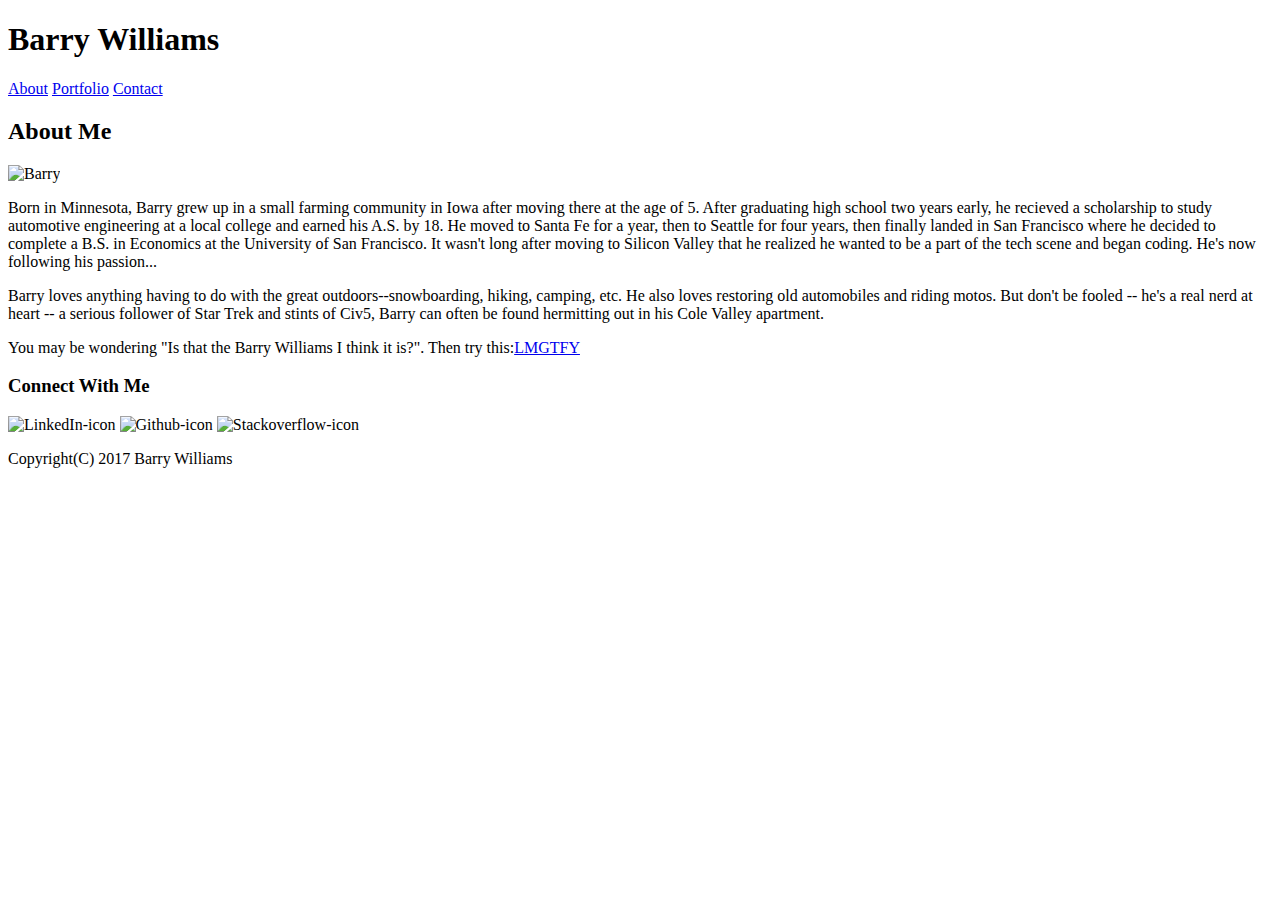
==== index.html @ 621338f5 "needed my index file" ====
<!DOCTYPE html>
<html>

<head>
	<title>About</title>

	<link rel="stylesheet" type="text/css" href="reset.css">
	<link rel="stylesheet" type="text/css" href="assets/css/style.css">

</head>



<body>
	<header class="navbar">
		<h1 id="nameLogo">Barry Williams</h1>
	<!--
		<button class="navbuttons" id="aboutButton">About</button>
		<button class="navbuttons" id="portButton">Portfolio</button>
		<button class="navbuttons" id="contactButton">Contact</button>
	-->

		<nav>
			<a class="navbuttons" id="aboutButton" href="http://kappalegnami.com/">About</a>

			<a class="navbuttons" id="portButton" href="http://kappalegnami.com/">Portfolio</a>

			<a class="navbuttons" id="contactButton" href="http://kappalegnami.com/">Contact</a>
			
		</nav>

	</header>
		
	<section id="main-aboutme">
		<h2>About Me</h2>
		<!--
			<img id="bioPic" src="https://github.com/makeitsoo/Basic-Portfolio/assets/images/GuardHouse.jpg"/>
		-->

			<figure id="line1"></figure>
			<img id="bioPic" src="assets/images/GuardHouse.jpg" alt="Barry"/>


			<p class="bio">Born in Minnesota, Barry grew up in a small farming community in Iowa after moving there at the age of 5. After graduating high school two years early, he recieved a scholarship to study automotive engineering at a local college and earned his A.S. by 18. He moved to Santa Fe for a year, then to Seattle for four years, then finally landed in San Francisco where he decided to complete a B.S. in Economics at the University of San Francisco. It wasn't long after moving to Silicon Valley that he realized he wanted to be a part of the tech scene and began coding. He's now following his passion... </p>

			<p class="bio">Barry loves anything having to do with the great outdoors--snowboarding, hiking, camping, etc. He also loves restoring old automobiles and riding motos. But don't be fooled -- he's a real nerd at heart -- a serious follower of Star Trek and stints of Civ5, Barry can often be found hermitting out in his Cole Valley apartment.</p>

			<p class="bio">You may be wondering "Is that the Barry Williams I think it is?". Then try this:<a href="http://lmgtfy.com/?q=Barry+Williams">LMGTFY</a>
			</p>
	</section>

	<aside>
		<h3>Connect With Me</h3>

			<figure id="line2"></figure>

			<img class="social" src="https://image.flaticon.com/icons/svg/174/174857.svg" alt="LinkedIn-icon"/>

			<img class="social" src="http://icons.iconarchive.com/icons/limav/flat-gradient-social/512/Github-icon.png" alt="Github-icon"/>

			<img class="social" src="https://cdn4.iconfinder.com/data/icons/miu-flat-social/60/stackoverflow-128.png" alt="Stackoverflow-icon"/>

	</aside>
		

	<footer>
		<p>Copyright(C) 2017 Barry Williams</p>
	</footer>


</body>
</html>
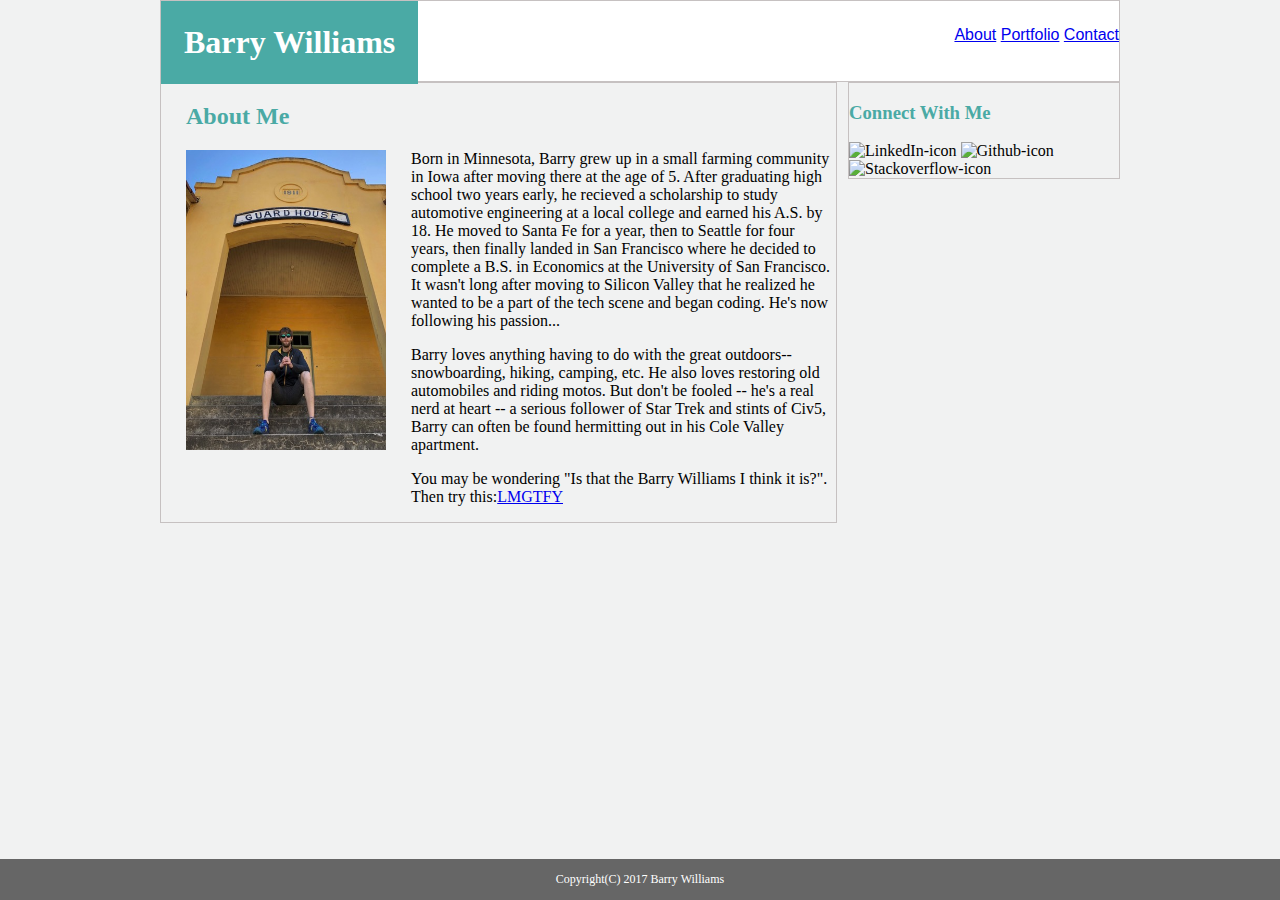
==== commit e93002d2: "updates to css for About page" ====
--- a/index.html
+++ b/index.html
@@ -30,7 +30,8 @@
 		</nav>
 
 	</header>
-		
+	
+	<div class=clearfix>
 	<section id="main-aboutme">
 		<h2>About Me</h2>
 		<!--
@@ -61,7 +62,7 @@
 			<img class="social" src="https://cdn4.iconfinder.com/data/icons/miu-flat-social/60/stackoverflow-128.png" alt="Stackoverflow-icon"/>
 
 	</aside>
-		
+	</div>
 
 	<footer>
 		<p>Copyright(C) 2017 Barry Williams</p>
--- a/assets/css/style.css
+++ b/assets/css/style.css
@@ -0,0 +1,149 @@
+
+/* be sure to use the correct parent/child relationship when it comes 
+to ordering code. Also must pay attention for the hierarcby of the 
+classes/id/etc.. If something is a class and an id, both of which specify 
+different colors which then takes presidence? Here are the rules: 
+
+Order on page:
+First: body, header, a, h1, h2, h3, h4
+Second: class (.)
+Third: id (#)
+
+Hierarchy:
+id (#) will always be given priority vs. class (.) because it is specific 
+to the element.
+
+
+Does not have to use these even if HTML has the hooks. Also sometimes uncessary 
+to specify anything for body if everything in the body is already part of 
+class or id being used in CSS to cusotmize. 
+
+
+--
+
+
+1. Colors _Pro-tip: Use the [Eye Dropper] Chrome extension to find the colors used on web pages.
+   * Teal color (used for headings and backgrounds): `#4aaaa5`
+   * Regular font color (used for paragraphs and all text besides the headings):`#777777`
+   * Main header background color: `#ffffff`
+   * Main header border color: `#cccccc`
+   * Footer background color: `#666666`
+   * Main content background color: `#ffffff`
+   * Main content border color: `#dddddd`
+
+2. Fonts:
+   * For heading fonts use `font-family: 'Georgia', Times, Times New Roman, serif;`.
+   * For all other fonts use `'Arial', 'Helvetica Neue', Helvetica, sans-serif;`.
+
+*/
+
+/*use relative for the header area and absolute for the label for h1.*/
+
+
+body {
+	background-color: #F1F2F2;
+	width:960px;
+	margin:auto;
+	/*
+	margin-right:32px;
+	margin-left:32px;
+	margin-top:0px;
+
+	margin:0px 32px 0px 32px;
+	*/
+}
+
+h1 {
+	position: absolute;
+	color:white;
+	background-color: #4aaaa5;
+	border:solid #4aaaa5;
+	margin:0;
+	padding:20px;
+	float:left;
+}
+
+h1, h2, h3 {
+	font-family: 'Georgia', Times, Times New Roman, serif;
+}
+
+h2, h3 {
+	color: #4aaaa5;
+}
+
+header {
+	position:relative;
+	background-color: #ffffff;
+	width:auto;
+	top:0;
+	left:0;
+	right:0;
+	height:80px;
+	border:1px solid #C6C1C1;
+}
+
+nav {
+	float:right;
+	font-family: 'Arial', 'Helvetica Neue', Helvetica, sans-serif;
+	padding-top:25px;
+	color:#C6C1C1;
+}
+
+aside {
+	float:right;
+	border-style:solid;
+	width:270px;
+	padding-left:0px;
+	border-width: 1px;
+	border-color:#C6C1C1;
+}
+
+footer {
+	position:fixed;
+	border:1px solid #666666;
+	width:auto;
+	bottom:0;
+	right:0;
+	left:0;
+	color:white;
+	background-color: #666666;
+	text-align: center;
+    margin-left: auto;
+    margin-right: auto;
+    font-size:12px;
+}
+
+.clearfix:before,
+.clearfix:after {
+	content:" ";
+	display:block;
+}
+
+.clearfix:after {
+	clear:both;
+}
+
+.social {
+	width:50px;
+	height:50px;
+}
+
+.bio {
+
+	padding-left:225px;
+}
+
+#bioPic {
+	float:left;
+	height:300px;
+	width:200px;
+}
+
+#main-aboutme {
+	border-style:solid;
+	border-width:1px;
+	border-color:#C6C1C1;
+	float:left;
+	width:650px;
+	padding-left:25px;
+}
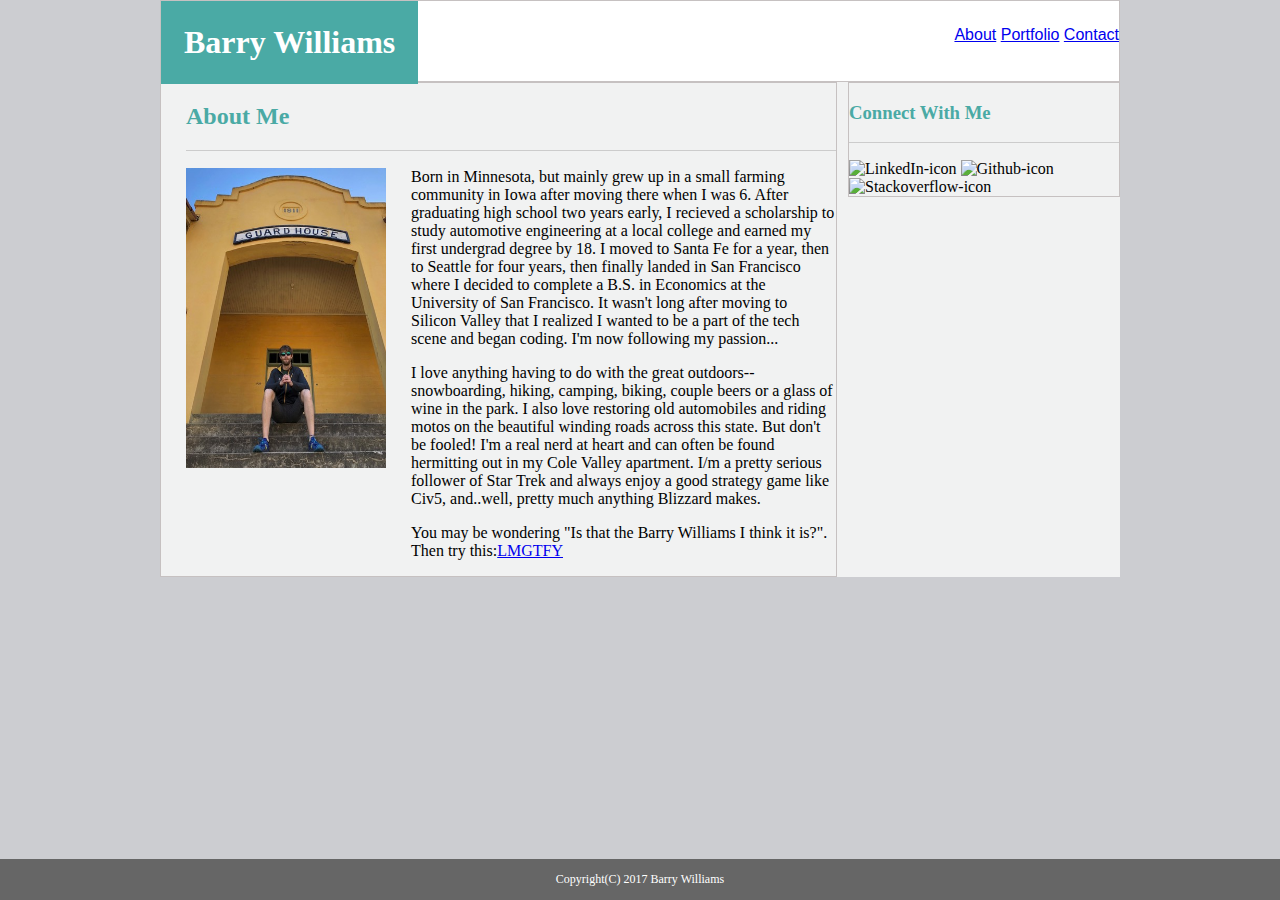
==== commit 7ad2c79a: "updated index.html and style.css" ====
--- a/index.html
+++ b/index.html
@@ -38,13 +38,13 @@
 			<img id="bioPic" src="https://github.com/makeitsoo/Basic-Portfolio/assets/images/GuardHouse.jpg"/>
 		-->
 
-			<figure id="line1"></figure>
+			<hr/>
 			<img id="bioPic" src="assets/images/GuardHouse.jpg" alt="Barry"/>
 
 
-			<p class="bio">Born in Minnesota, Barry grew up in a small farming community in Iowa after moving there at the age of 5. After graduating high school two years early, he recieved a scholarship to study automotive engineering at a local college and earned his A.S. by 18. He moved to Santa Fe for a year, then to Seattle for four years, then finally landed in San Francisco where he decided to complete a B.S. in Economics at the University of San Francisco. It wasn't long after moving to Silicon Valley that he realized he wanted to be a part of the tech scene and began coding. He's now following his passion... </p>
+			<p class="bio">Born in Minnesota, but mainly grew up in a small farming community in Iowa after moving there when I was 6. After graduating high school two years early, I recieved a scholarship to study automotive engineering at a local college and earned my first undergrad degree by 18. I moved to Santa Fe for a year, then to Seattle for four years, then finally landed in San Francisco where I decided to complete a B.S. in Economics at the University of San Francisco. It wasn't long after moving to Silicon Valley that I realized I wanted to be a part of the tech scene and began coding. I'm now following my passion... </p>
 
-			<p class="bio">Barry loves anything having to do with the great outdoors--snowboarding, hiking, camping, etc. He also loves restoring old automobiles and riding motos. But don't be fooled -- he's a real nerd at heart -- a serious follower of Star Trek and stints of Civ5, Barry can often be found hermitting out in his Cole Valley apartment.</p>
+			<p class="bio">I love anything having to do with the great outdoors--snowboarding, hiking, camping, biking, couple beers or a glass of wine in the park. I also love restoring old automobiles and riding motos on the beautiful winding roads across this state. But don't be fooled! I'm a real nerd at heart and can often be found hermitting out in my Cole Valley apartment. I/m a pretty serious follower of Star Trek and always enjoy a good strategy game like Civ5, and..well, pretty much anything Blizzard makes.</p>
 
 			<p class="bio">You may be wondering "Is that the Barry Williams I think it is?". Then try this:<a href="http://lmgtfy.com/?q=Barry+Williams">LMGTFY</a>
 			</p>
@@ -53,7 +53,7 @@
 	<aside>
 		<h3>Connect With Me</h3>
 
-			<figure id="line2"></figure>
+			<hr/>
 
 			<img class="social" src="https://image.flaticon.com/icons/svg/174/174857.svg" alt="LinkedIn-icon"/>
 
--- a/assets/css/style.css
+++ b/assets/css/style.css
@@ -39,6 +39,10 @@
 
 /*use relative for the header area and absolute for the label for h1.*/
 
+html {
+	width:auto;
+	background-color: #CCCDD1;
+}
 
 body {
 	background-color: #F1F2F2;
@@ -51,6 +55,15 @@
 
 	margin:0px 32px 0px 32px;
 	*/
+}
+
+hr {
+    display: block;
+    height: 1px;
+    border: 0;
+    border-top: 1px solid #ccc;
+    margin: 1em 0;
+    padding: 0;
 }
 
 h1 {
@@ -84,6 +97,7 @@
 
 nav {
 	float:right;
+	padding-right::;
 	font-family: 'Arial', 'Helvetica Neue', Helvetica, sans-serif;
 	padding-top:25px;
 	color:#C6C1C1;
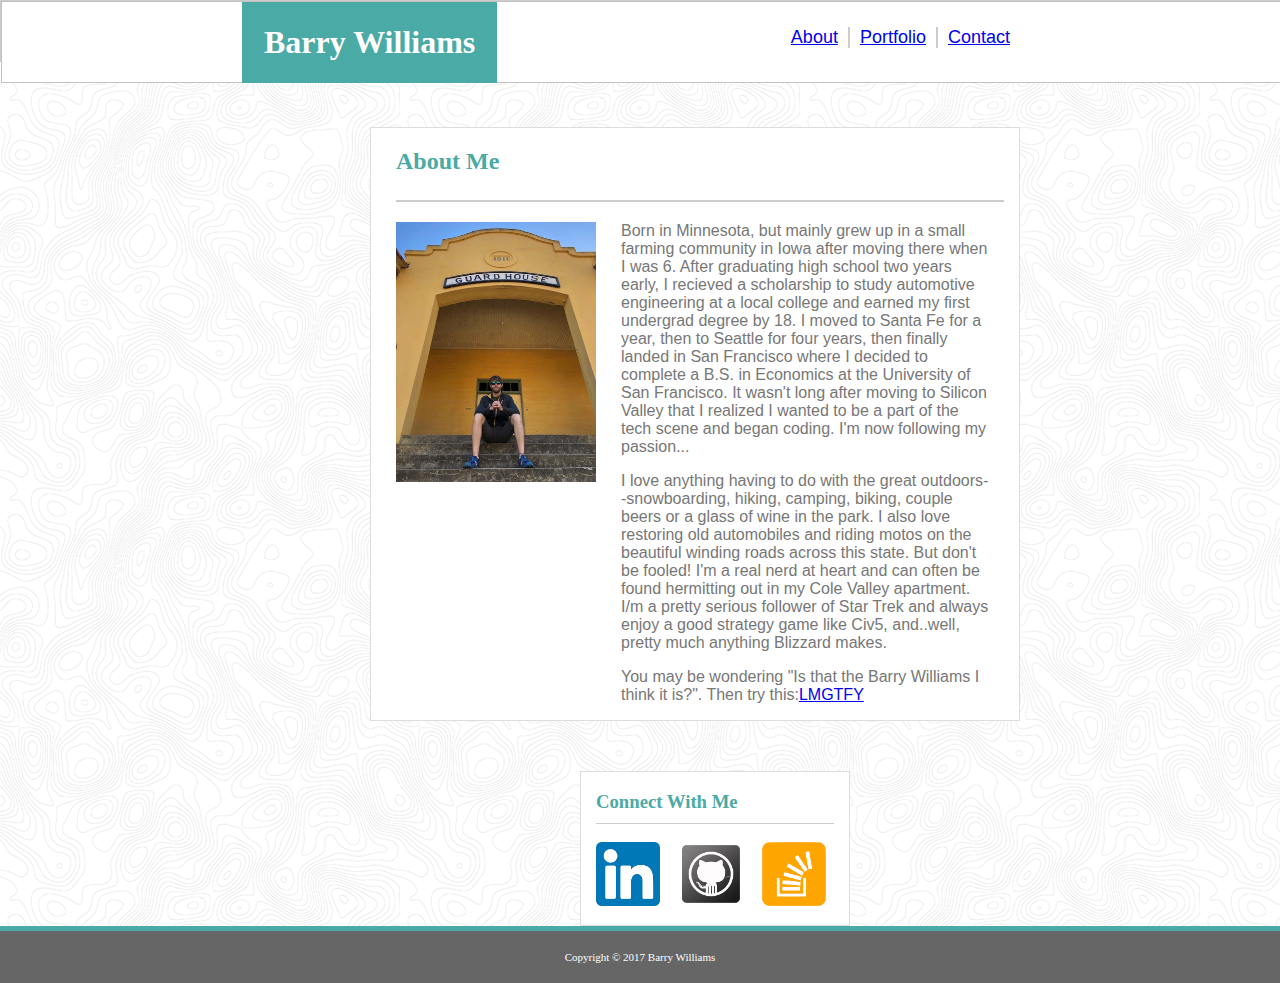
==== commit f2227757: "lots of changes to the About page" ====
--- a/index.html
+++ b/index.html
@@ -1,17 +1,13 @@
 <!DOCTYPE html>
 <html>
-
 <head>
 	<title>About</title>
-
 	<link rel="stylesheet" type="text/css" href="reset.css">
 	<link rel="stylesheet" type="text/css" href="assets/css/style.css">
-
 </head>
 
-
-
 <body>
+	<div class="pageTop">
 	<header class="navbar">
 		<h1 id="nameLogo">Barry Williams</h1>
 	<!--
@@ -19,26 +15,23 @@
 		<button class="navbuttons" id="portButton">Portfolio</button>
 		<button class="navbuttons" id="contactButton">Contact</button>
 	-->
-
 		<nav>
 			<a class="navbuttons" id="aboutButton" href="http://kappalegnami.com/">About</a>
 
 			<a class="navbuttons" id="portButton" href="http://kappalegnami.com/">Portfolio</a>
 
-			<a class="navbuttons" id="contactButton" href="http://kappalegnami.com/">Contact</a>
-			
+			<a id="contactButton" href="http://kappalegnami.com/">Contact</a>
 		</nav>
-
 	</header>
-	
+	</div>
 	<div class=clearfix>
-	<section id="main-aboutme">
+<section>
+	<article id="main-aboutme">
 		<h2>About Me</h2>
 		<!--
 			<img id="bioPic" src="https://github.com/makeitsoo/Basic-Portfolio/assets/images/GuardHouse.jpg"/>
 		-->
 
-			<hr/>
 			<img id="bioPic" src="assets/images/GuardHouse.jpg" alt="Barry"/>
 
 
@@ -48,24 +41,23 @@
 
 			<p class="bio">You may be wondering "Is that the Barry Williams I think it is?". Then try this:<a href="http://lmgtfy.com/?q=Barry+Williams">LMGTFY</a>
 			</p>
-	</section>
+	</article>
 
 	<aside>
 		<h3>Connect With Me</h3>
 
-			<hr/>
-
-			<img class="social" src="https://image.flaticon.com/icons/svg/174/174857.svg" alt="LinkedIn-icon"/>
-
-			<img class="social" src="http://icons.iconarchive.com/icons/limav/flat-gradient-social/512/Github-icon.png" alt="Github-icon"/>
-
-			<img class="social" src="https://cdn4.iconfinder.com/data/icons/miu-flat-social/60/stackoverflow-128.png" alt="Stackoverflow-icon"/>
+				<!--LinkedIn link-->
+			<img class="social" href="https://www.linkedin.com/in/barrywilliams4" target="_blank" src="assets/images/linkedin.png" alt="LinkedIn"/>
+				<!--Github link-->
+			<img class="social" href="https://github.com/makeitsoo" target="_blank" src="assets/images/github.jpeg" alt="Github"/>
+				<!--StackOverflow link-->
+			<img class="social" href="https://stackexchange.com/users/11853069/makeitso" target="_blank" src="assets/images/stackoverflow.png" alt="StackOverflow"/>
 
 	</aside>
 	</div>
-
+</section>
 	<footer>
-		<p>Copyright(C) 2017 Barry Williams</p>
+		Copyright © 2017 Barry Williams
 	</footer>
 
 
--- a/assets/css/style.css
+++ b/assets/css/style.css
@@ -37,33 +37,28 @@
 
 */
 
-/*use relative for the header area and absolute for the label for h1.*/
-
 html {
-	width:auto;
-	background-color: #CCCDD1;
+	/*width:auto;*/
+	background-image:url(../images/topography.png);
+	height:100%;
 }
 
 body {
-	background-color: #F1F2F2;
-	width:960px;
-	margin:auto;
+	margin: 0px;
+	height: 100%;
+	display: flex;
+	flex-direction: column;
+	/*width:960px;
+	margin:auto;*/
 	/*
+	height: 100%;
+	display: flex;
+	flex-direction: column;
 	margin-right:32px;
 	margin-left:32px;
 	margin-top:0px;
-
 	margin:0px 32px 0px 32px;
 	*/
-}
-
-hr {
-    display: block;
-    height: 1px;
-    border: 0;
-    border-top: 1px solid #ccc;
-    margin: 1em 0;
-    padding: 0;
 }
 
 h1 {
@@ -71,8 +66,9 @@
 	color:white;
 	background-color: #4aaaa5;
 	border:solid #4aaaa5;
-	margin:0;
-	padding:20px;
+	margin-top:0;
+	margin-left:240px;
+	padding:19px;
 	float:left;
 }
 
@@ -80,51 +76,96 @@
 	font-family: 'Georgia', Times, Times New Roman, serif;
 }
 
-h2, h3 {
+h2 {
 	color: #4aaaa5;
+	border-bottom: 2px solid #cccccc;
+	padding-bottom:25px;
+	margin-right:15px;
+}
+
+h3 {
+	color: #4aaaa5;
+	margin-left:15px;
+	margin-right:15px;
+	border-bottom: 1px solid #cccccc;
+	padding-bottom: 10px;
 }
 
 header {
 	position:relative;
 	background-color: #ffffff;
+	border-color: #dddddd;
 	width:auto;
 	top:0;
 	left:0;
 	right:0;
 	height:80px;
 	border:1px solid #C6C1C1;
+	margin-bottom:38px;
 }
 
 nav {
 	float:right;
-	padding-right::;
+	padding:20px;
 	font-family: 'Arial', 'Helvetica Neue', Helvetica, sans-serif;
+	font-size:18px;
 	padding-top:25px;
-	color:#C6C1C1;
+	color:#777777;
+	margin-right:240px;
+}
+
+section {
+	margin-top: 15px;
+	width: 960px;
+	margin-left: 130px;
+  	margin-bottom: 0px;
+	flex: 1 0 auto;
+}
+
+.pageTop	{
+	width: 100%;
+	background-color: #ffffff;
+	border: 1px solid #cccccc;
+	height: 60px;
+}
+
+.navbuttons {
+	float: left;
+	border-right: 2px solid #cccccc;
+	margin-left: 10px;
+	padding-right: 10px;
+}
+
+#contactButton {
+	float: left;
+	margin-left: 10px;
+	padding-right: 10px;
 }
 
 aside {
 	float:right;
 	border-style:solid;
-	width:270px;
+	width:268px;
 	padding-left:0px;
 	border-width: 1px;
-	border-color:#C6C1C1;
+	border-color:#dddddd;
+	background-color: #ffffff;
+	margin-top:50px;
+	margin-right:240px;
 }
 
 footer {
+	/*
 	position:fixed;
-	border:1px solid #666666;
-	width:auto;
-	bottom:0;
-	right:0;
-	left:0;
-	color:white;
-	background-color: #666666;
+    */
+	width: auto;
+    background-color: #666666;
+	border-top: 5px solid #4aaaa5;
+	color: #ffffff;
+	font-size: 11px;
 	text-align: center;
-    margin-left: auto;
-    margin-right: auto;
-    font-size:12px;
+	padding-top: 20px;
+	padding-bottom: 20px;
 }
 
 .clearfix:before,
@@ -138,26 +179,36 @@
 }
 
 .social {
-	width:50px;
-	height:50px;
+	/*background-color: #ffffff;*/
+	width:64px;
+	height:64px;
+	margin-left:15px;
+	padding-bottom:15px;
 }
 
 .bio {
-
+	padding-right:30px;
 	padding-left:225px;
+	color:#777777;
+	font-family: 'Arial', 'Helvetica Neue', Helvetica, sans-serif;
 }
 
 #bioPic {
 	float:left;
-	height:300px;
+	height:260px;
 	width:200px;
+	margin-bottom: 5px;
 }
 
 #main-aboutme {
 	border-style:solid;
 	border-width:1px;
-	border-color:#C6C1C1;
+	border-color:#dddddd;
+	background-color: #ffffff;
 	float:left;
-	width:650px;
+	width:623px;
 	padding-left:25px;
-}
+	margin-top: 50px;
+	margin-left:240px;
+
+}
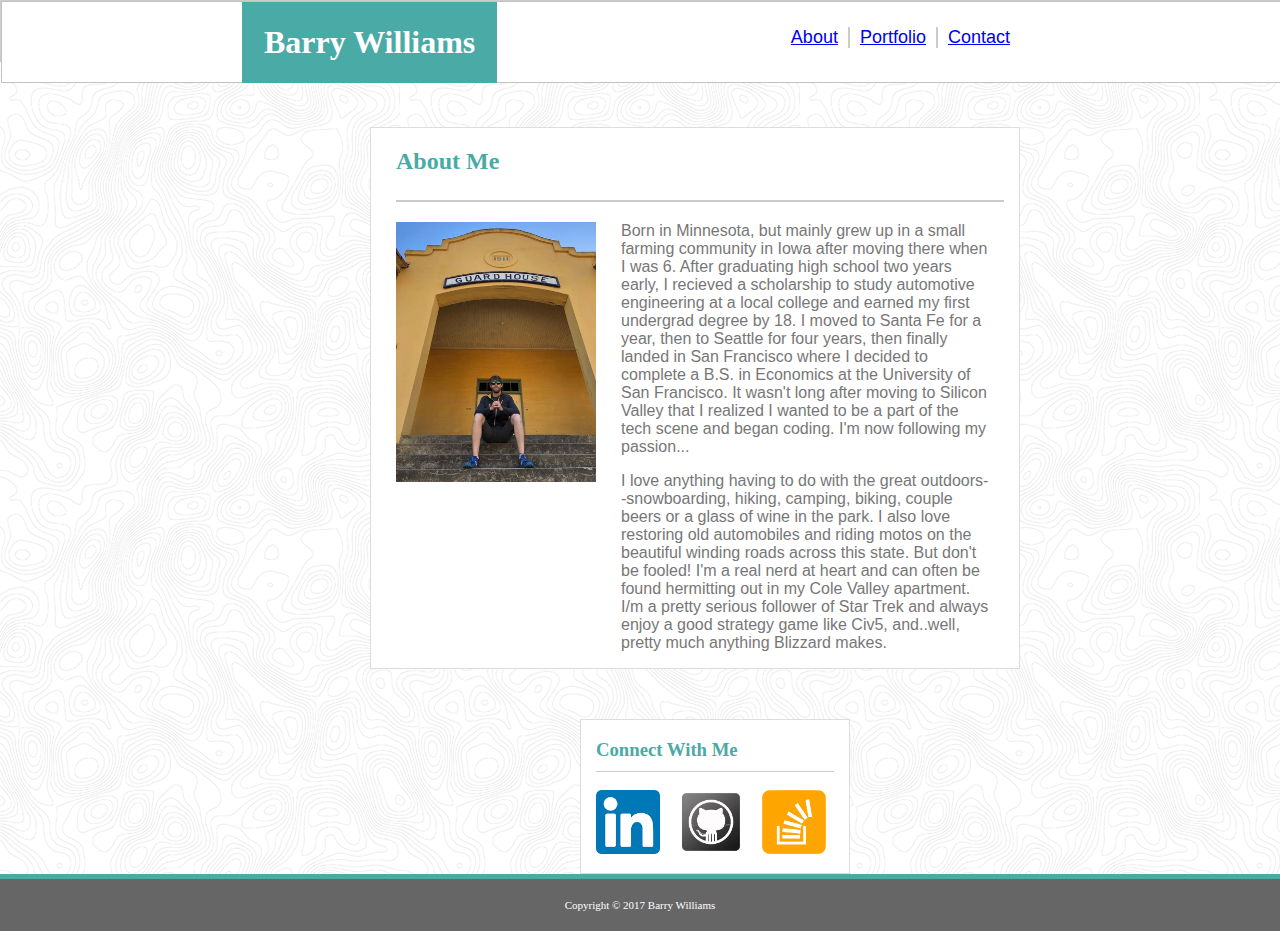
==== commit 65d5d77f: "portfolio page files" ====
--- a/index.html
+++ b/index.html
@@ -38,9 +38,10 @@
 			<p class="bio">Born in Minnesota, but mainly grew up in a small farming community in Iowa after moving there when I was 6. After graduating high school two years early, I recieved a scholarship to study automotive engineering at a local college and earned my first undergrad degree by 18. I moved to Santa Fe for a year, then to Seattle for four years, then finally landed in San Francisco where I decided to complete a B.S. in Economics at the University of San Francisco. It wasn't long after moving to Silicon Valley that I realized I wanted to be a part of the tech scene and began coding. I'm now following my passion... </p>
 
 			<p class="bio">I love anything having to do with the great outdoors--snowboarding, hiking, camping, biking, couple beers or a glass of wine in the park. I also love restoring old automobiles and riding motos on the beautiful winding roads across this state. But don't be fooled! I'm a real nerd at heart and can often be found hermitting out in my Cole Valley apartment. I/m a pretty serious follower of Star Trek and always enjoy a good strategy game like Civ5, and..well, pretty much anything Blizzard makes.</p>
-
+			<!--
 			<p class="bio">You may be wondering "Is that the Barry Williams I think it is?". Then try this:<a href="http://lmgtfy.com/?q=Barry+Williams">LMGTFY</a>
 			</p>
+			-->
 	</article>
 
 	<aside>
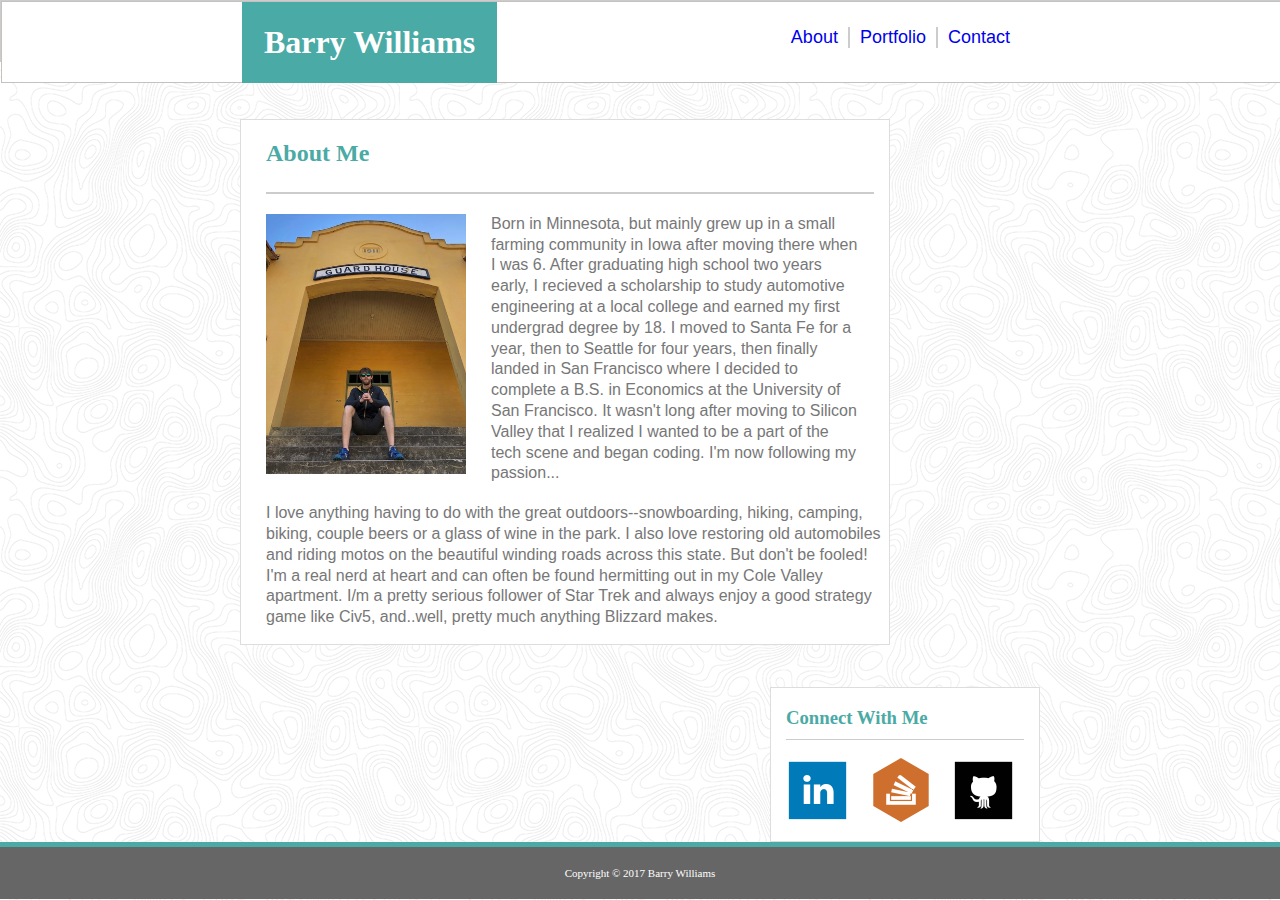
==== commit cda844f9: "updated href links to other pages for all html files" ====
--- a/index.html
+++ b/index.html
@@ -10,22 +10,17 @@
 	<div class="pageTop">
 	<header class="navbar">
 		<h1 id="nameLogo">Barry Williams</h1>
-	<!--
-		<button class="navbuttons" id="aboutButton">About</button>
-		<button class="navbuttons" id="portButton">Portfolio</button>
-		<button class="navbuttons" id="contactButton">Contact</button>
-	-->
 		<nav>
-			<a class="navbuttons" id="aboutButton" href="http://kappalegnami.com/">About</a>
+			<a class="navbuttons" id="aboutButton" target="_blank" href="index.html">About</a>
 
-			<a class="navbuttons" id="portButton" href="http://kappalegnami.com/">Portfolio</a>
+			<a class="navbuttons" id="portButton" target="_blank" href="portfolio.html">Portfolio</a>
 
-			<a id="contactButton" href="http://kappalegnami.com/">Contact</a>
+			<a id="contactButton" target="_blank" href="contact.html">Contact</a>
 		</nav>
 	</header>
 	</div>
 	<div class=clearfix>
-<section>
+<section class="content">
 	<article id="main-aboutme">
 		<h2>About Me</h2>
 		<!--
@@ -37,7 +32,7 @@
 
 			<p class="bio">Born in Minnesota, but mainly grew up in a small farming community in Iowa after moving there when I was 6. After graduating high school two years early, I recieved a scholarship to study automotive engineering at a local college and earned my first undergrad degree by 18. I moved to Santa Fe for a year, then to Seattle for four years, then finally landed in San Francisco where I decided to complete a B.S. in Economics at the University of San Francisco. It wasn't long after moving to Silicon Valley that I realized I wanted to be a part of the tech scene and began coding. I'm now following my passion... </p>
 
-			<p class="bio">I love anything having to do with the great outdoors--snowboarding, hiking, camping, biking, couple beers or a glass of wine in the park. I also love restoring old automobiles and riding motos on the beautiful winding roads across this state. But don't be fooled! I'm a real nerd at heart and can often be found hermitting out in my Cole Valley apartment. I/m a pretty serious follower of Star Trek and always enjoy a good strategy game like Civ5, and..well, pretty much anything Blizzard makes.</p>
+			<p class="bio1">I love anything having to do with the great outdoors--snowboarding, hiking, camping, biking, couple beers or a glass of wine in the park. I also love restoring old automobiles and riding motos on the beautiful winding roads across this state. But don't be fooled! I'm a real nerd at heart and can often be found hermitting out in my Cole Valley apartment. I/m a pretty serious follower of Star Trek and always enjoy a good strategy game like Civ5, and..well, pretty much anything Blizzard makes.</p>
 			<!--
 			<p class="bio">You may be wondering "Is that the Barry Williams I think it is?". Then try this:<a href="http://lmgtfy.com/?q=Barry+Williams">LMGTFY</a>
 			</p>
@@ -48,16 +43,15 @@
 		<h3>Connect With Me</h3>
 
 				<!--LinkedIn link-->
-			<img class="social" href="https://www.linkedin.com/in/barrywilliams4" target="_blank" src="assets/images/linkedin.png" alt="LinkedIn"/>
+			<a target="_blank" href="https://www.linkedin.com/in/barrywilliams4"><img class="social" src="assets/images/linkedin.png" alt="LinkedIn"></a>
+				<!--StackOverflow link-->
+			<a target="_blank" href="https://stackexchange.com/users/11853069/makeitso"><img class="social" src="assets/images/stack.png" alt="StackOverflow"></a>
 				<!--Github link-->
-			<img class="social" href="https://github.com/makeitsoo" target="_blank" src="assets/images/github.jpeg" alt="Github"/>
-				<!--StackOverflow link-->
-			<img class="social" href="https://stackexchange.com/users/11853069/makeitso" target="_blank" src="assets/images/stackoverflow.png" alt="StackOverflow"/>
-
+			<a target="_blank" href="https://github.com/makeitsoo"><img class="social" src="assets/images/git.png" alt="Github"></a>
 	</aside>
 	</div>
 </section>
-	<footer>
+	<footer class="footer">
 		Copyright © 2017 Barry Williams
 	</footer>
 
--- a/assets/css/style.css
+++ b/assets/css/style.css
@@ -13,29 +13,11 @@
 id (#) will always be given priority vs. class (.) because it is specific 
 to the element.
 
-
 Does not have to use these even if HTML has the hooks. Also sometimes uncessary 
 to specify anything for body if everything in the body is already part of 
 class or id being used in CSS to cusotmize. 
-
-
---
-
-
-1. Colors _Pro-tip: Use the [Eye Dropper] Chrome extension to find the colors used on web pages.
-   * Teal color (used for headings and backgrounds): `#4aaaa5`
-   * Regular font color (used for paragraphs and all text besides the headings):`#777777`
-   * Main header background color: `#ffffff`
-   * Main header border color: `#cccccc`
-   * Footer background color: `#666666`
-   * Main content background color: `#ffffff`
-   * Main content border color: `#dddddd`
-
-2. Fonts:
-   * For heading fonts use `font-family: 'Georgia', Times, Times New Roman, serif;`.
-   * For all other fonts use `'Arial', 'Helvetica Neue', Helvetica, sans-serif;`.
-
 */
+
 
 html {
 	/*width:auto;*/
@@ -48,17 +30,6 @@
 	height: 100%;
 	display: flex;
 	flex-direction: column;
-	/*width:960px;
-	margin:auto;*/
-	/*
-	height: 100%;
-	display: flex;
-	flex-direction: column;
-	margin-right:32px;
-	margin-left:32px;
-	margin-top:0px;
-	margin:0px 32px 0px 32px;
-	*/
 }
 
 h1 {
@@ -112,13 +83,31 @@
 	padding-top:25px;
 	color:#777777;
 	margin-right:240px;
+    background-color: transparent; 
+}
+a.navbuttons:hover {
+    color: blue;
+    background-color: transparent;
+    text-decoration: underline;
+    font-weight: bold;
+}
+a#contactButton:hover {
+    color: blue;
+    background-color: transparent;
+    text-decoration: underline;
+    font-weight: bold;
 }
 
 section {
 	margin-top: 15px;
+	/*
 	width: 960px;
 	margin-left: 130px;
   	margin-bottom: 0px;
+  	*/
+
+}
+.content {
 	flex: 1 0 auto;
 }
 
@@ -134,12 +123,14 @@
 	border-right: 2px solid #cccccc;
 	margin-left: 10px;
 	padding-right: 10px;
+	text-decoration: none;
 }
 
 #contactButton {
 	float: left;
 	margin-left: 10px;
 	padding-right: 10px;
+	text-decoration: none;
 }
 
 aside {
@@ -150,14 +141,11 @@
 	border-width: 1px;
 	border-color:#dddddd;
 	background-color: #ffffff;
-	margin-top:50px;
+	margin-top:42px;
 	margin-right:240px;
 }
 
 footer {
-	/*
-	position:fixed;
-    */
 	width: auto;
     background-color: #666666;
 	border-top: 5px solid #4aaaa5;
@@ -180,8 +168,6 @@
 
 .social {
 	/*background-color: #ffffff;*/
-	width:64px;
-	height:64px;
 	margin-left:15px;
 	padding-bottom:15px;
 }
@@ -191,6 +177,14 @@
 	padding-left:225px;
 	color:#777777;
 	font-family: 'Arial', 'Helvetica Neue', Helvetica, sans-serif;
+	line-height: 1.3;
+}
+.bio1 {
+	line-height: 1.3;
+	color:#777777;
+	font-family: 'Arial', 'Helvetica Neue', Helvetica, sans-serif;
+	float:left;
+	margin-top:3px;
 }
 
 #bioPic {
@@ -200,7 +194,7 @@
 	margin-bottom: 5px;
 }
 
-#main-aboutme {
+article {
 	border-style:solid;
 	border-width:1px;
 	border-color:#dddddd;
@@ -208,7 +202,6 @@
 	float:left;
 	width:623px;
 	padding-left:25px;
-	margin-top: 50px;
+	margin-top: 42px;
 	margin-left:240px;
-
-}
+}
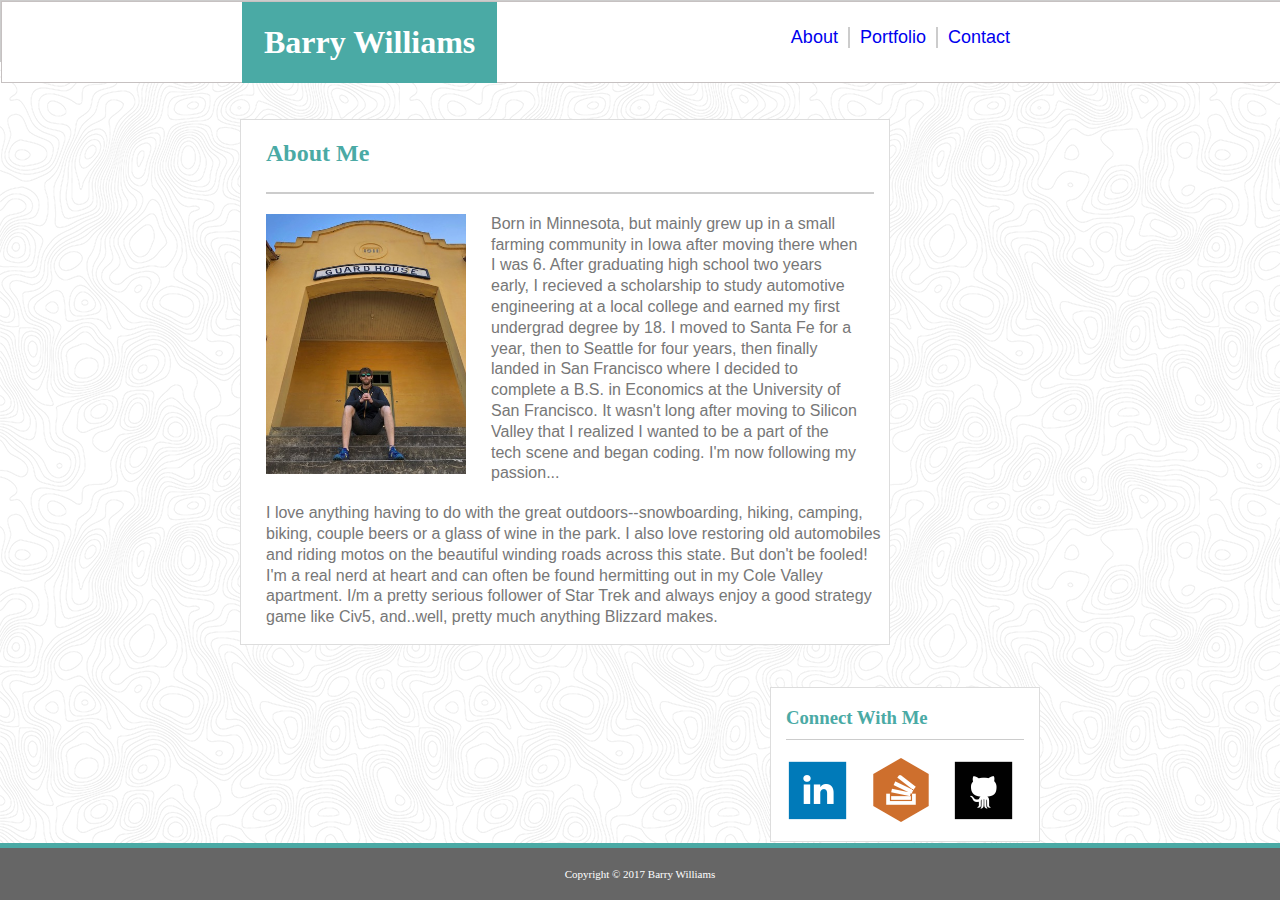
==== commit 81f5eafa: "finished first website" ====
--- a/index.html
+++ b/index.html
@@ -6,7 +6,7 @@
 	<link rel="stylesheet" type="text/css" href="assets/css/style.css">
 </head>
 
-<body>
+<body class="site">
 	<div class="pageTop">
 	<header class="navbar">
 		<h1 id="nameLogo">Barry Williams</h1>
@@ -19,7 +19,9 @@
 		</nav>
 	</header>
 	</div>
+<!--
 	<div class=clearfix>
+-->
 <section class="content">
 	<article id="main-aboutme">
 		<h2>About Me</h2>
@@ -50,6 +52,7 @@
 			<a target="_blank" href="https://github.com/makeitsoo"><img class="social" src="assets/images/git.png" alt="Github"></a>
 	</aside>
 	</div>
+
 </section>
 	<footer class="footer">
 		Copyright © 2017 Barry Williams
--- a/assets/css/style.css
+++ b/assets/css/style.css
@@ -1,24 +1,3 @@
-
-/* be sure to use the correct parent/child relationship when it comes 
-to ordering code. Also must pay attention for the hierarcby of the 
-classes/id/etc.. If something is a class and an id, both of which specify 
-different colors which then takes presidence? Here are the rules: 
-
-Order on page:
-First: body, header, a, h1, h2, h3, h4
-Second: class (.)
-Third: id (#)
-
-Hierarchy:
-id (#) will always be given priority vs. class (.) because it is specific 
-to the element.
-
-Does not have to use these even if HTML has the hooks. Also sometimes uncessary 
-to specify anything for body if everything in the body is already part of 
-class or id being used in CSS to cusotmize. 
-*/
-
-
 html {
 	/*width:auto;*/
 	background-image:url(../images/topography.png);
@@ -27,6 +6,10 @@
 
 body {
 	margin: 0px;
+
+}
+
+.site {
 	height: 100%;
 	display: flex;
 	flex-direction: column;
@@ -205,3 +188,47 @@
 	margin-top: 42px;
 	margin-left:240px;
 }
+
+/* below here is css for contact.html */
+
+
+form {
+	margin-left: 10px;
+	margin-right: 20px;
+	font-family: 'Arial', 'Helvetica Neue', Helvetica, sans-serif;
+	color:#777777;
+	font-size: 16px;
+}
+
+.text_box {
+	width: 100%;
+	height: 30px;
+	border: 1px solid #cccccc;
+	border-radius: 3px;
+	margin-top: 10px;
+	margin-bottom: 10px;
+	font-size: 13px;
+	color: inherit;
+}
+
+textarea {
+	border: 1px solid #cccccc;
+	border-radius: 3px;
+	font-size: 20px;
+	color: inherit;
+	padding-bottom: 100px;
+  	width: 100%;
+	font-size: 13px;
+	color: inherit;
+	margin-top: 10px;
+}
+
+.contact_buttons{
+    background-color: #4aaaa5;
+    border: 1px solid #cccccc;
+	border-radius: 3px;
+    padding: 10px 20px 10px 20px;
+    color: #ffffff;
+    font-size: 15px;
+    margin-bottom: 15px;
+ }
